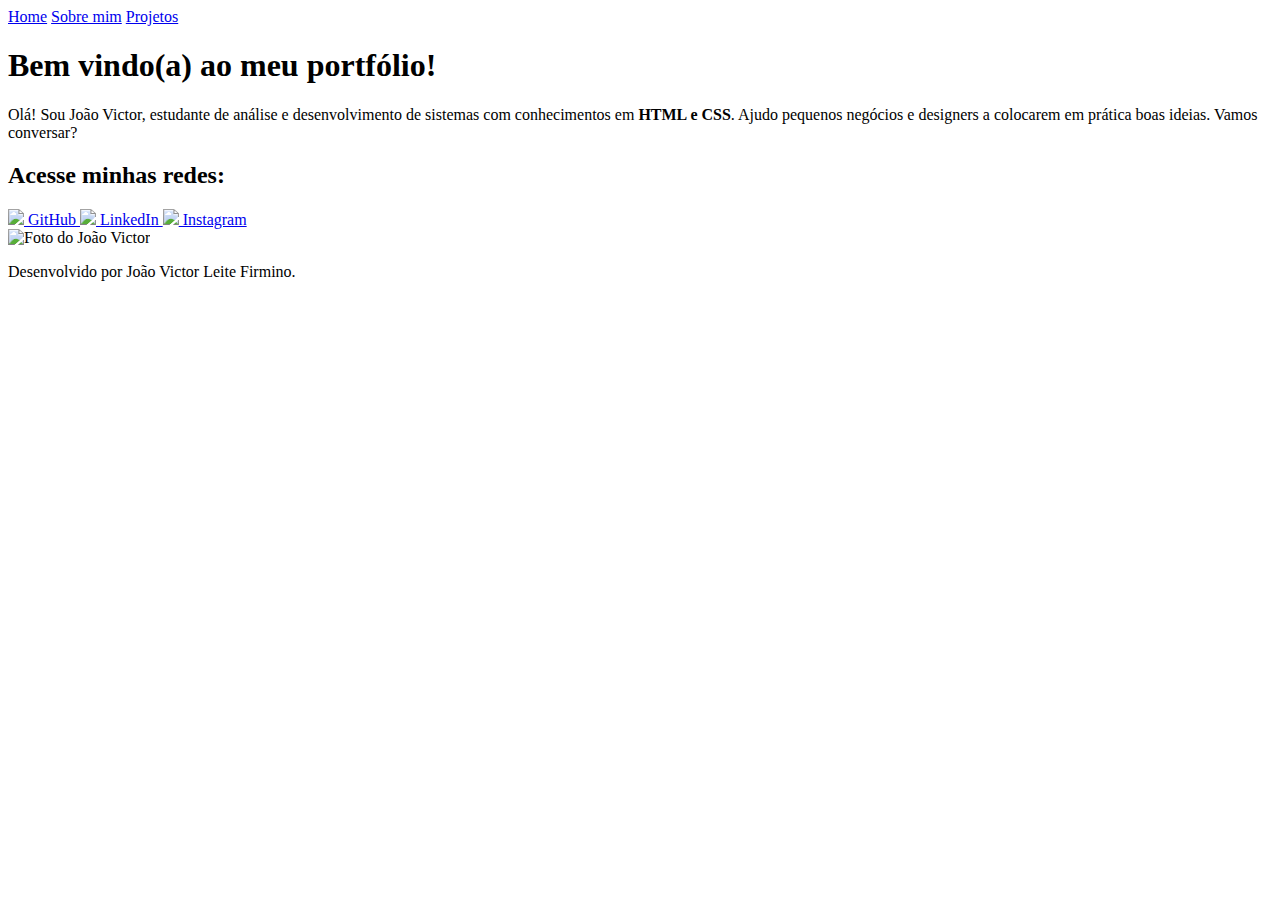
==== index.html @ 06bfee5f "Add files via upload" ====
<!--Digitar "!" nos da a opção de crirar um arquivo com a base do HTML (Doctype, head, body, etc)-->
<!DOCTYPE html>
<html lang="pt-br"> <!--Lang define o idioma que será utilizado na página-->
<head>
    <meta charset="UTF-8"> <!--"Dicionário de caracteres"-->
    <meta http-equiv="X-UA-Compatible" content="IE=edge"> <!--Para usuários do Microsoft edge utilizarem a versão mais recente-->
    <meta name="viewport" content="width=device-width, initial-scale=1.0"> <!--Adapta o conteúdo pelo dispositivo que está abrindo o conteúdo-->
    <title>Portfólio</title>
    <link rel="stylesheet" href="./Estilos/Style.css"> <!--"link" é utilizado para linkar arquivos. "rel" indica qual é a relação entre os documentos. "Stylesheet" indica que é um documento para estilizar-->
</head>
<body>
    <header class="cabecalho">
        <nav class="cabecalho__menu"> <!--Os itens da navegação da página ficam inseridos aqui-->
            <a class="cabecalho__menu__link" href="Index.html">Home</a>
            <a class="cabecalho__menu__link" href="about.html">Sobre mim</a>
            <a class="cabecalho__menu__link" href="Projects.html">Projetos</a>
        </nav>
    </header> <!--Cabeçalho da página-->
    <main class="apresentacao"> <!--Corpo da página-->
        <section class="apresentacao__conteudo">
            <h1 class="apresentacao__conteudo__titulo">Bem vindo(a) ao <strong class="titulo-destaque"> meu portfólio! </strong></h1> <!--Strong server para destacar um parte do texto-->
            <p class="apresentacao__conteudo__texto">Olá! Sou João Victor, estudante de análise e desenvolvimento de sistemas com conhecimentos em <strong class="titulo-destaque">HTML e CSS</strong>. Ajudo pequenos negócios e designers a colocarem em prática boas ideias. Vamos conversar?</p> <!--Class diferencia as tags de diferentes lugares-->
            <div class="apresentacao__links">
                <h2 class="apresentacao__links__subtitulo">Acesse minhas redes:</h2>
                <a class="apresentacao__links__navegacao" href="https://github.com/Joao-Victor-Leite-Firmino"> <!--Tag ancôra <a> serve para criar botões com links externos-->
                    <img src="./Assets/github.png">
                    GitHub
                </a> 
                <a class="apresentacao__links__navegacao" href="https://www.linkedin.com/in/joão-victor-leite-firmino-440266191/"> <!--href para inserir o link externo-->
                    <img src="./Assets/linkedin.png">
                    LinkedIn
                </a> 
                <a class="apresentacao__links__navegacao" href="https://www.instagram.com/joao_fir/"> <!--href para inserir o link externo-->
                    <img src="./Assets/instagram.png">
                    Instagram
                </a> 
            </div> <!--Utilizado para criar um agrupamento visual-->
        </section> <!--"section" separa em seções-->
        <img class="imagem__apresentacao" src="./Assets/joaofoto.jpg" alt="Foto do João Victor">
    </main> 
    <footer class="rodape">
        <p>Desenvolvido por João Victor Leite Firmino.</p>
    </footer> <!--Rodapé da página-->
</body>
</html>
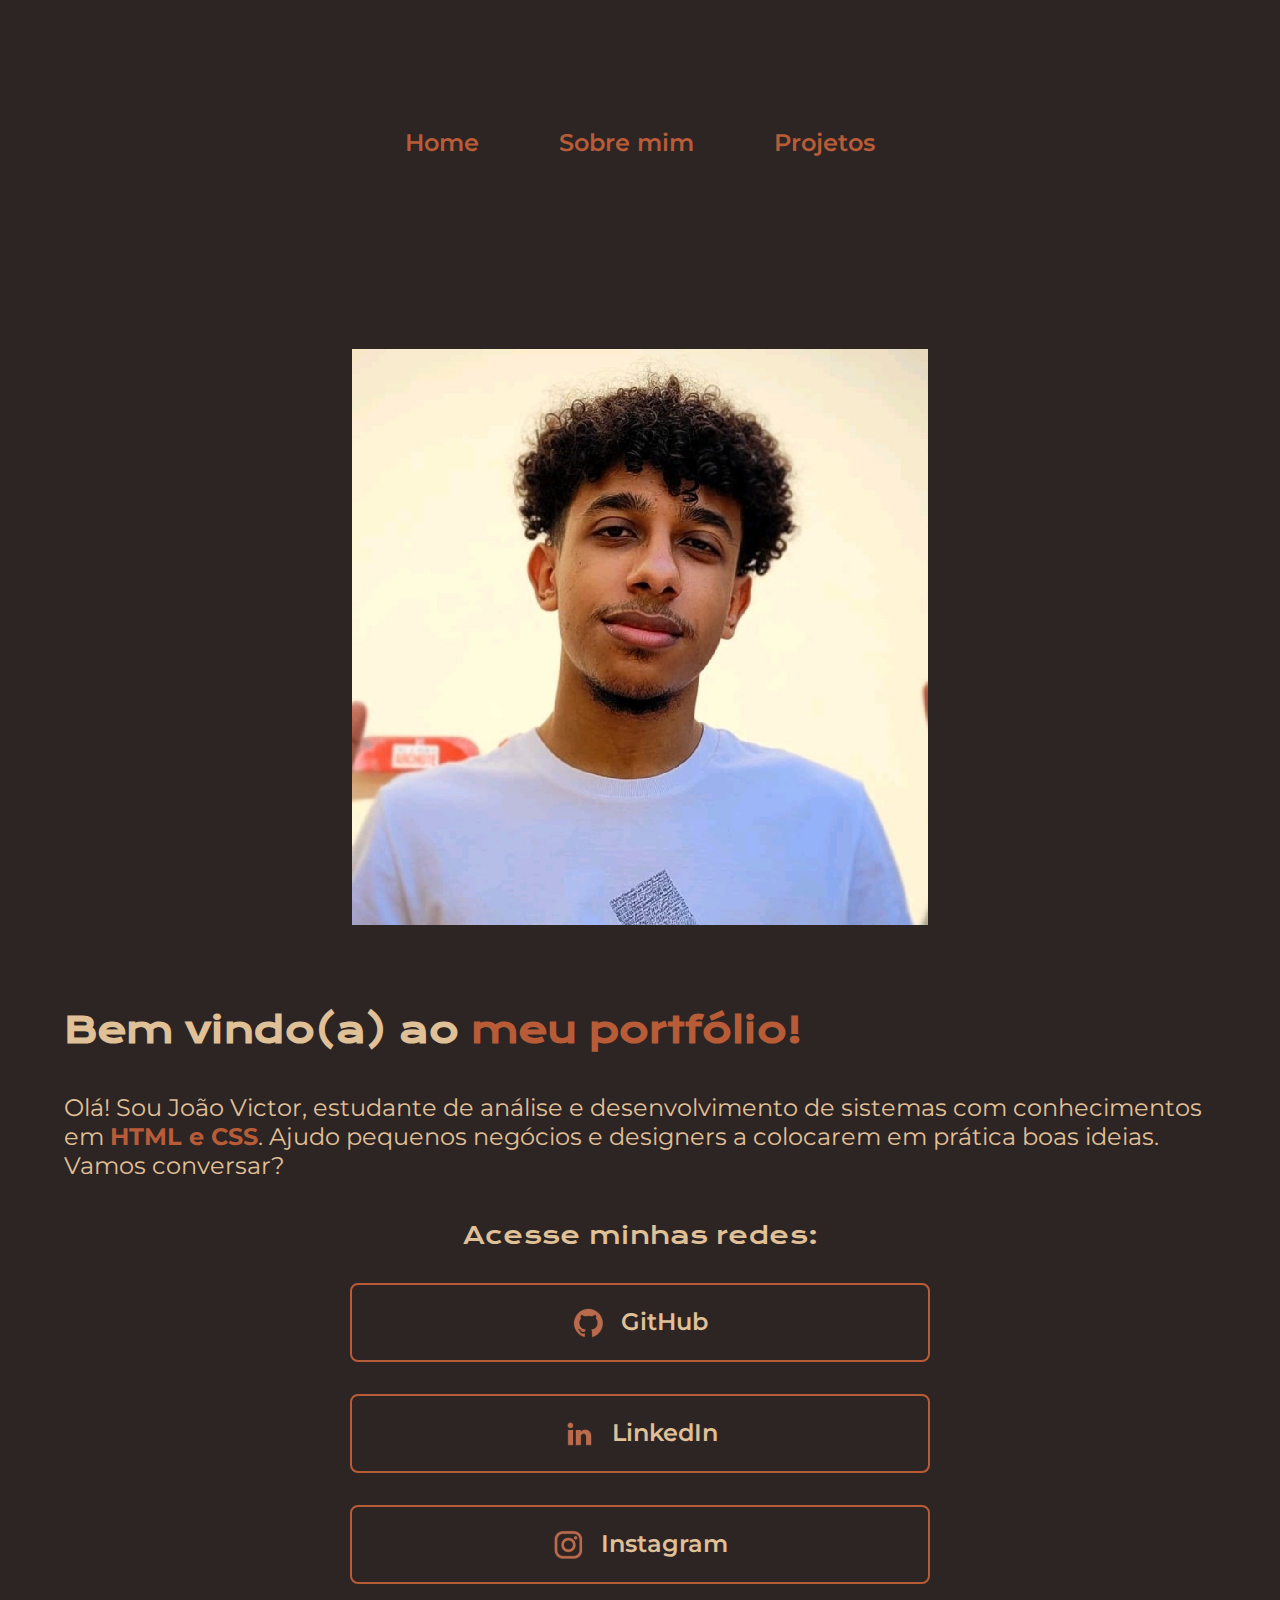
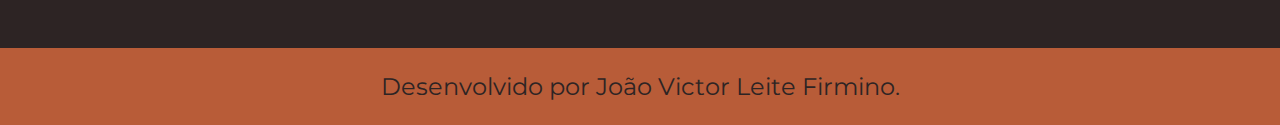
==== commit 154f8203: "Add files via upload" ====
--- a/index.html
+++ b/index.html
@@ -13,7 +13,7 @@
         <nav class="cabecalho__menu"> <!--Os itens da navegação da página ficam inseridos aqui-->
             <a class="cabecalho__menu__link" href="Index.html">Home</a>
             <a class="cabecalho__menu__link" href="about.html">Sobre mim</a>
-            <a class="cabecalho__menu__link" href="Projects.html">Projetos</a>
+            <a class="cabecalho__menu__link" href="projects.html">Projetos</a>
         </nav>
     </header> <!--Cabeçalho da página-->
     <main class="apresentacao"> <!--Corpo da página-->
--- a/Estilos/Style.css
+++ b/Estilos/Style.css
@@ -0,0 +1,136 @@
+@import url('https://fonts.googleapis.com/css2?family=Krona+One&family=Montserrat:wght@400;600&display=swap');
+
+:root {
+    --cor-primaria: #2D2424;
+    --cor-secundaria: #E0C097;
+    --cor-terciaria: #B85C38;
+    --cor-hover: #5C3D2E;
+
+    --fonte-krona-one: 'Krona One', sans-serif;
+    --fonte-montserrat: 'Montserrat', sans-serif;
+} /*"root" pseudoclasse*/
+
+* {
+    margin: 0;
+    padding: 0;
+} /* O asterisco "*" seleciona todos os elementos da página. Zerando os elementos, realiza o reset do css que já vem com proporções pardrão*/
+
+body {
+    /*height: 100vh; Altura igual a 100 do vh (Viewport height)*/
+    box-sizing: border-box; /*Border-box impede que o elemento filho passe do limite do elemento pai*/
+    background-color: var(--cor-primaria);
+    color: var(--cor-secundaria);
+} /* Relaciona com as tags do arquivo html*/
+
+.cabecalho {
+    padding: 2% 0% 0% 15%;
+}
+
+.cabecalho__menu {
+    display: flex;
+    gap: 80px;
+}
+
+.cabecalho__menu__link {
+    font-family: var(--fonte-montserrat);
+    font-size: 1.5rem;
+    font-weight: 600;
+    color: var(--cor-terciaria);
+    text-decoration: none;
+}
+
+.titulo-destaque { /*O ponto "." diz ao css que é uma classe*/
+    color: var(--cor-terciaria);
+}
+
+.apresentacao {
+    padding: 5% 15%;
+    display: flex; /* "display: flex;" é utilizado no conteúdo pai para alterar a proporção dos conteúdos filhos, neste caso utilizamos a classe "apresentacao", associada ao conteúdo pai "main"*/
+    align-items: center; /* "align-itens" alinha os itens selecionados em uma posição da tela */
+    justify-content: space-between; /* Espaça os elementos da tela*/
+    gap: 82px;
+} 
+
+.apresentacao__conteudo {
+    width: 50%; /*"%" é uma medida variável*/
+    display: flex;
+    flex-direction: column; /*O "flexbox" tem um direcionamento padrão, o horizontal. Mas é possível mudar para o vertical*/
+    gap: 40px;
+}
+
+.apresentacao__conteudo__titulo {
+    font-size: 2.25rem; /*16px = 1rem*/
+    font-family: var(--fonte-krona-one);
+}
+
+.apresentacao__conteudo__texto {
+    font-size: 1.5rem;
+    font-family: var(--fonte-montserrat);
+}
+
+.imagem__apresentacao {
+    width: 50%;
+}
+
+.apresentacao__links {
+    display: flex;
+    flex-direction: column;
+    justify-content: space-between;
+    align-items: center;
+    gap: 32px;
+}
+
+.apresentacao__links__subtitulo {
+    font-size: 1.5rem;
+    font-family: var(--fonte-krona-one);
+    font-weight: 400;
+}
+
+.apresentacao__links__navegacao {
+    display: flex;
+    justify-content: center;
+    width: 50%;
+    text-align: center;
+    border-radius: 8px; /*Arredondamento da borda*/
+    font-size: 1.5rem;
+    font-weight: 600;
+    padding: 21.5px 0; /*Quando quer mudar o tamanho do padding em apenas uma direção (vertical ou horizontal) colocar 2 valores, sendo o primeiro vertical e o segundo horizontal*/
+    text-decoration: none;
+    color: var(--cor-secundaria);
+    font-family: var(--fonte-montserrat);
+    border: 2px solid var(--cor-terciaria);
+    gap: 16px;
+}
+
+.apresentacao__links__navegacao:hover {
+    background-color: var(--cor-hover);
+}
+
+.rodape {
+    padding: 24px;
+    color: var(--cor-primaria);
+    background-color: var(--cor-terciaria);
+    text-align: center;
+    font-family: var(--fonte-montserrat);
+    font-size: 1.5rem;
+    font-weight: 400;
+}
+
+@media (max-width: 1284px) {
+    .cabecalho {
+        padding: 10%;
+    }
+
+    .cabecalho__menu {
+        justify-content: center;
+    }
+    
+    .apresentacao {
+        flex-direction: column-reverse;
+        padding: 5%;
+    }
+
+    .apresentacao__conteudo {
+        width: auto;
+    }
+}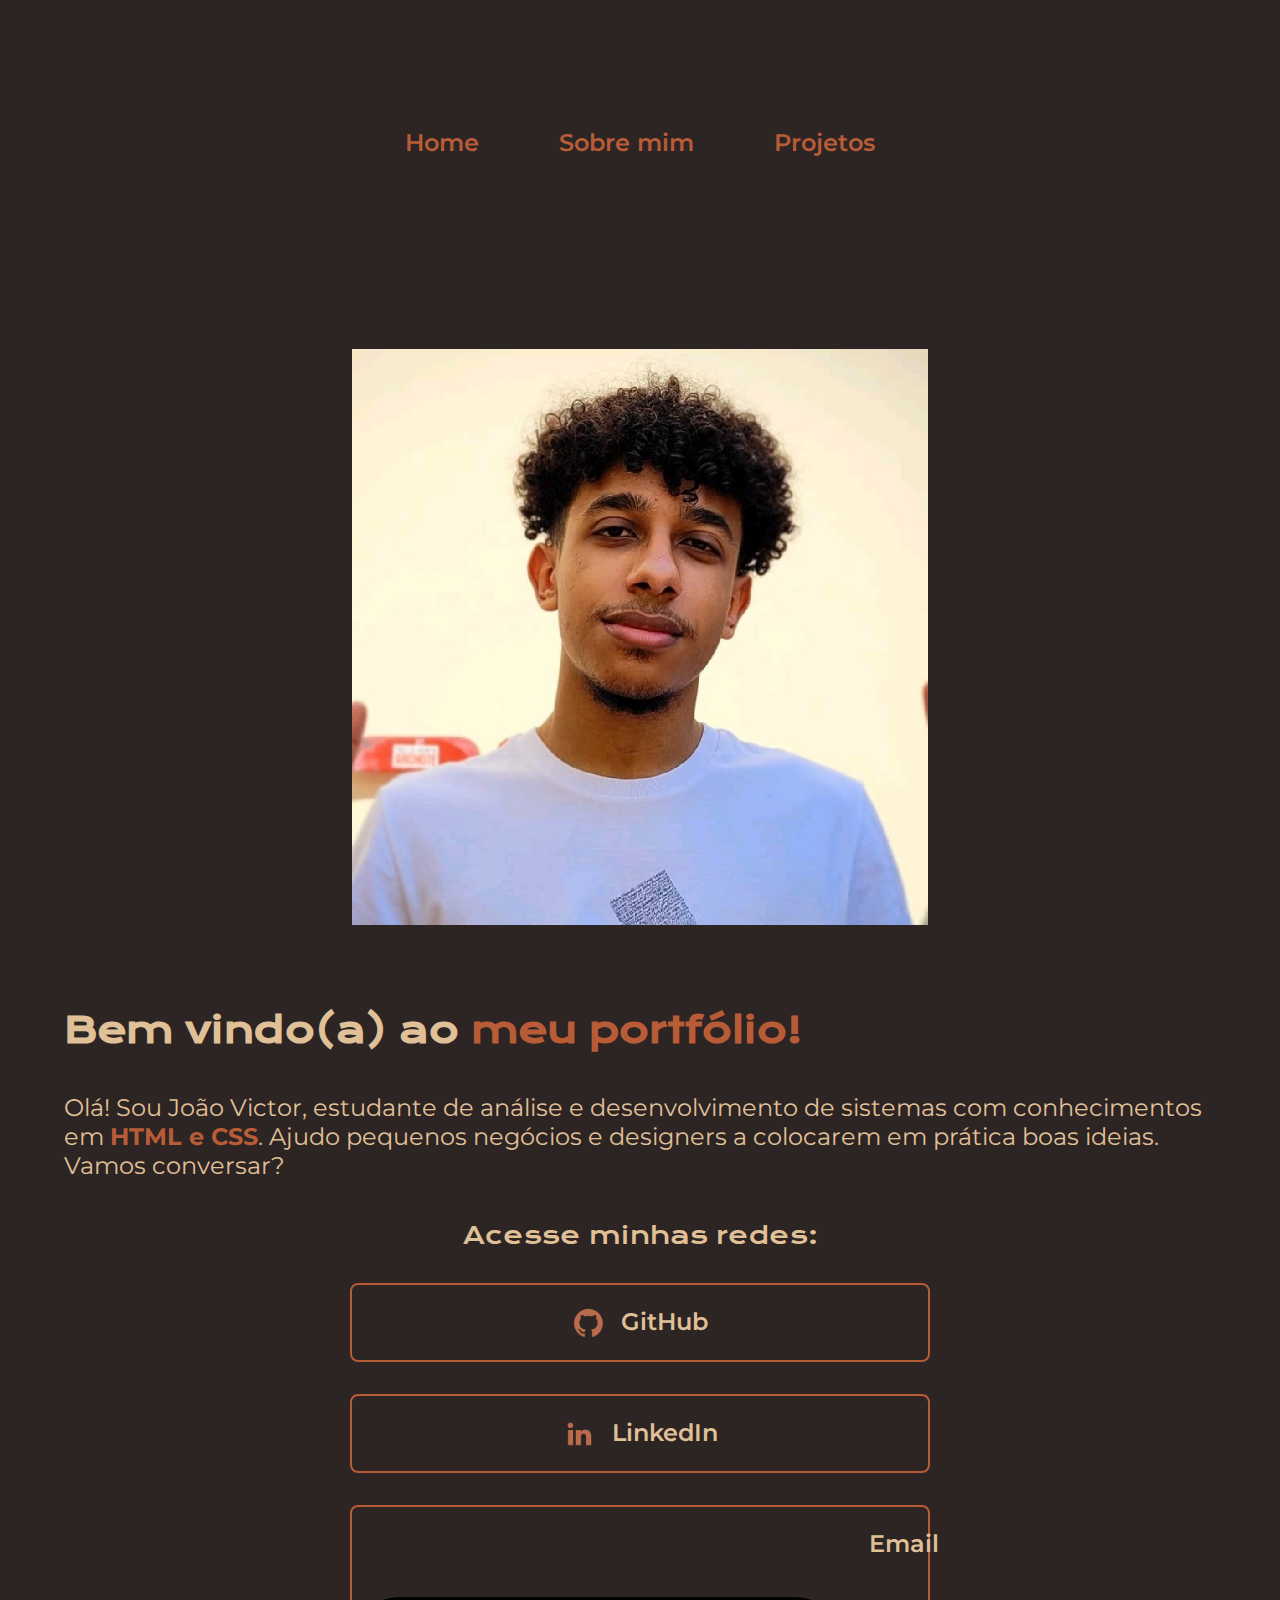
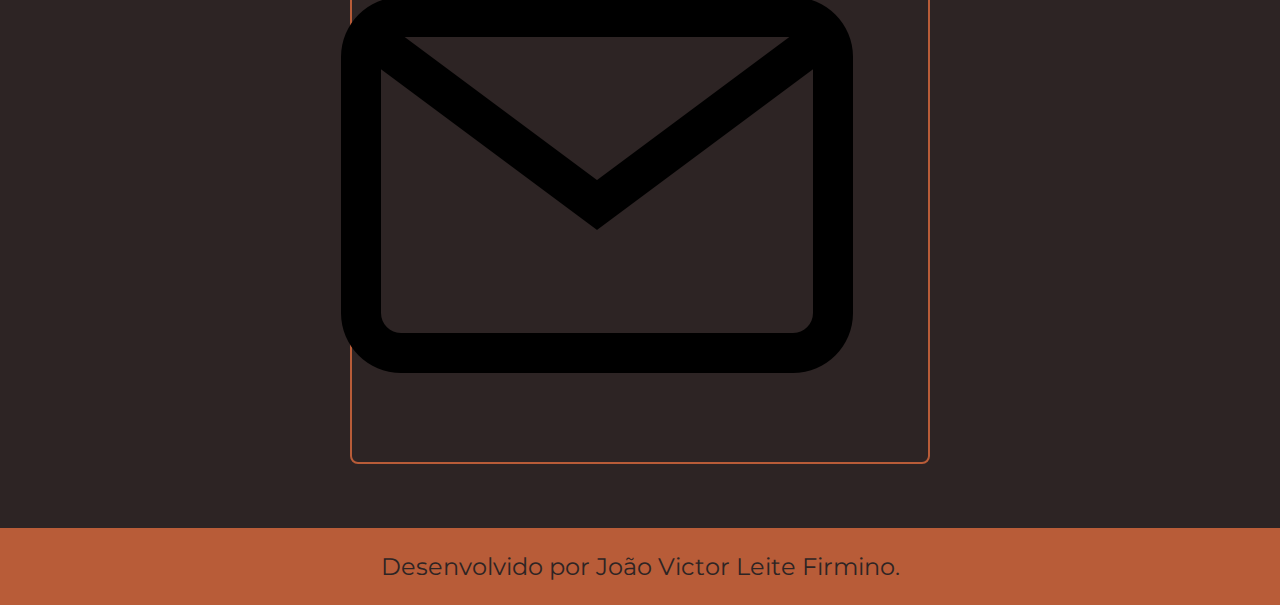
==== commit 3522ee1a: "Endereço email" ====
--- a/index.html
+++ b/index.html
@@ -11,7 +11,7 @@
 <body>
     <header class="cabecalho">
         <nav class="cabecalho__menu"> <!--Os itens da navegação da página ficam inseridos aqui-->
-            <a class="cabecalho__menu__link" href="Index.html">Home</a>
+            <a class="cabecalho__menu__link" href="index.html">Home</a>
             <a class="cabecalho__menu__link" href="about.html">Sobre mim</a>
             <a class="cabecalho__menu__link" href="projects.html">Projetos</a>
         </nav>
@@ -30,9 +30,9 @@
                     <img src="./Assets/linkedin.png">
                     LinkedIn
                 </a> 
-                <a class="apresentacao__links__navegacao" href="https://www.instagram.com/joao_fir/"> <!--href para inserir o link externo-->
-                    <img src="./Assets/instagram.png">
-                    Instagram
+                <a class="apresentacao__links__navegacao" href="mailito: joaovictorlfirmino@gmail.com?subject=Contato"> <!--href para inserir o link externo-->
+                    <img src="./Assets/o-email.png">
+                    Email
                 </a> 
             </div> <!--Utilizado para criar um agrupamento visual-->
         </section> <!--"section" separa em seções-->
--- a/Estilos/Style.css
+++ b/Estilos/Style.css
@@ -133,4 +133,59 @@
     .apresentacao__conteudo {
         width: auto;
     }
+}
+
+.titulo__projetos {
+    margin: 5% 0 0 15%;
+}
+
+.projetos {
+    text-align: justify;
+    margin: 5% 0 0 10%;
+    display: grid;
+    grid-template-columns: 50% 50%;
+}
+
+.projetos__alura_mais {
+    display: flex;
+    flex-direction: column;
+    justify-content: center;
+    text-align: center;
+    align-items: center;
+}
+
+.projetos__imagem {
+    width: 70%;
+    justify-content: center;
+    margin-bottom: 1.5%;
+}
+
+.projetos__titulo {
+    font-family: var(--fonte-krona-one);
+    font-size: 25px;
+    margin-bottom: 1.5%;
+}
+
+.projetos__linguagens__html {
+    width: 5%;
+}
+
+.projetos__linguagens__css {
+    width: 3.54%;
+}
+
+.projetos__botao {
+    display: flex;
+    justify-content: center;
+    width: 20%;
+    text-align: center;
+    border-radius: 8px; /*Arredondamento da borda*/
+    font-size: 1.5rem;
+    font-weight: 600;
+    padding: 12px 0; /*Quando quer mudar o tamanho do padding em apenas uma direção (vertical ou horizontal) colocar 2 valores, sendo o primeiro vertical e o segundo horizontal*/
+    text-decoration: none;
+    color: var(--cor-secundaria);
+    font-family: var(--fonte-montserrat);
+    border: 2px solid var(--cor-terciaria);
+    margin: 2% 0 15% 0;
 }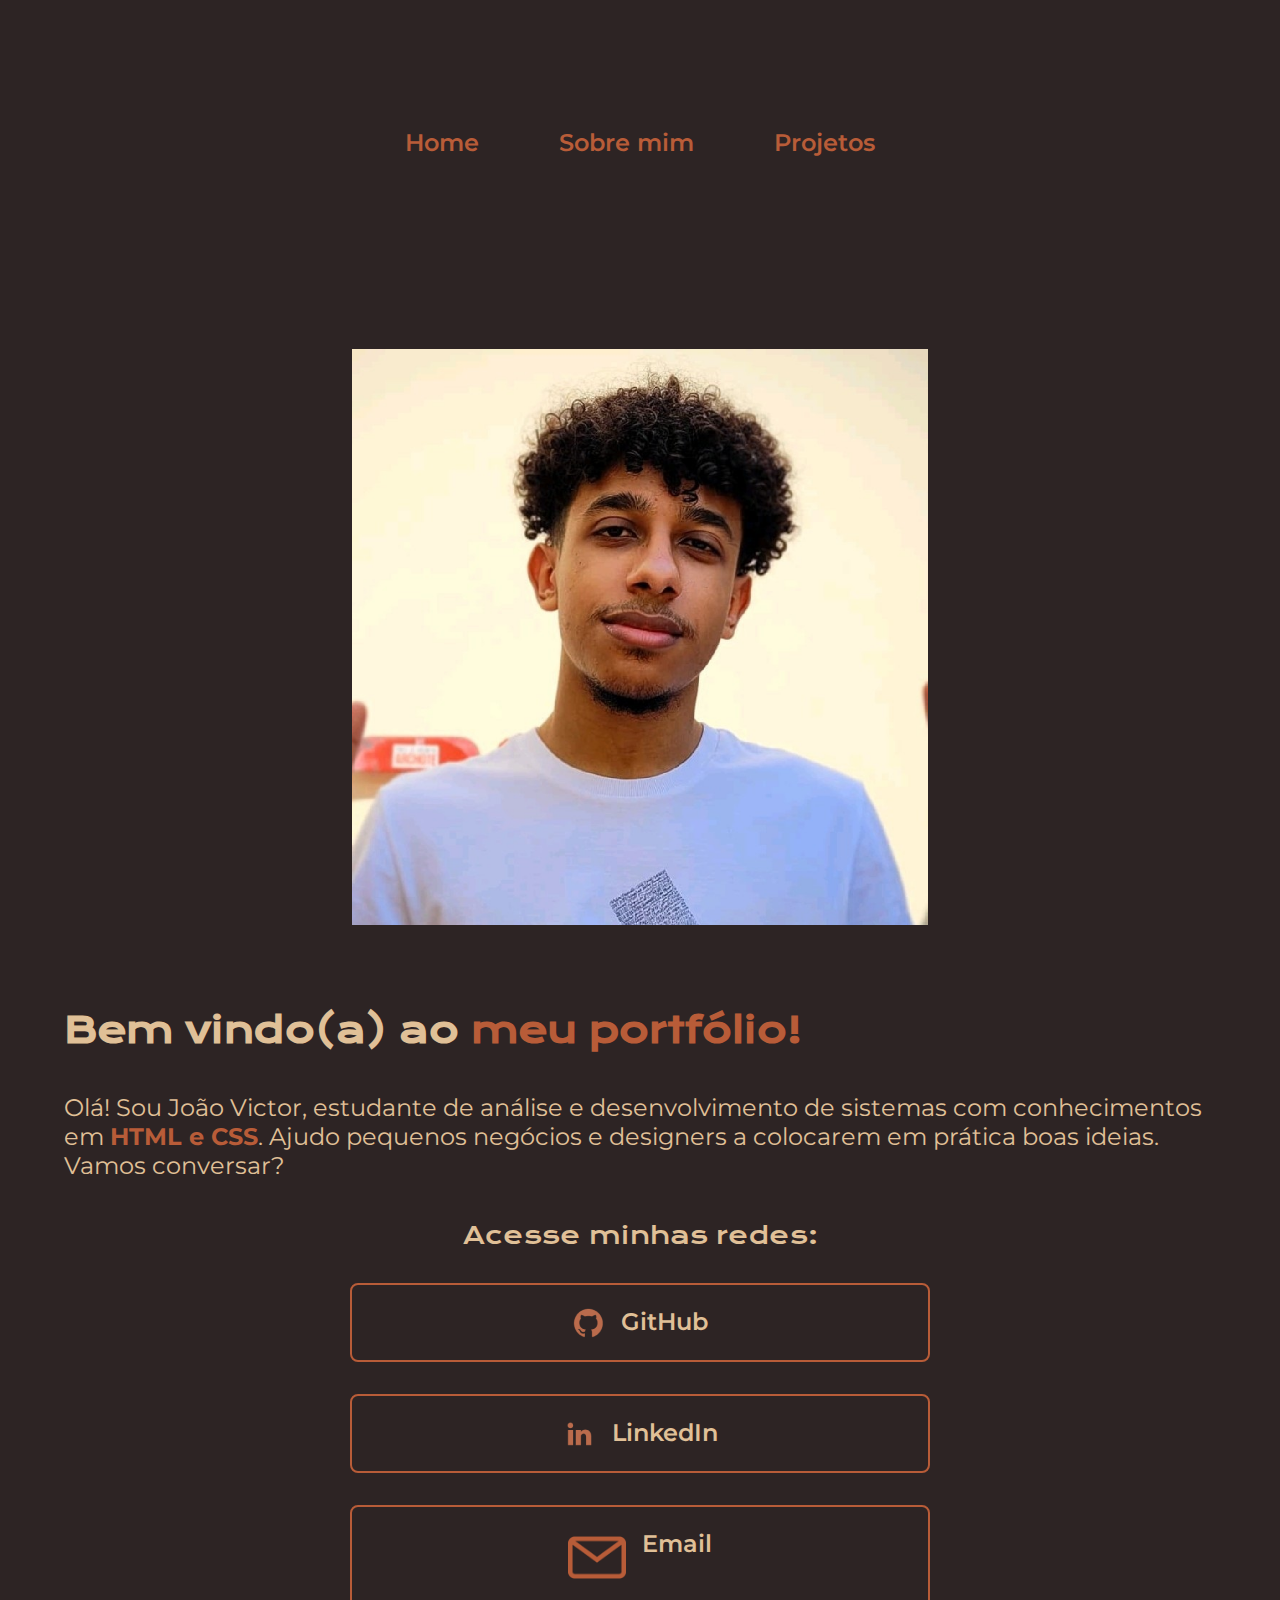
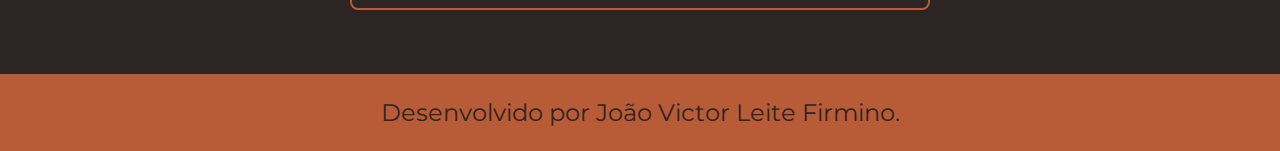
==== commit 478d9f1c: "Imagem de email" ====
--- a/index.html
+++ b/index.html
@@ -30,8 +30,8 @@
                     <img src="./Assets/linkedin.png">
                     LinkedIn
                 </a> 
-                <a class="apresentacao__links__navegacao" href="mailito: joaovictorlfirmino@gmail.com?subject=Contato"> <!--href para inserir o link externo-->
-                    <img src="./Assets/o-email.png">
+                <a class="apresentacao__links__navegacao" href="mailto:joaovictorlfirmino@gmail.com?subject=Contato"> <!--href para inserir o link externo-->
+                    <img class="imagem__email" src="./Assets/o-email.png">
                     Email
                 </a> 
             </div> <!--Utilizado para criar um agrupamento visual-->
--- a/Estilos/Style.css
+++ b/Estilos/Style.css
@@ -70,6 +70,10 @@
 
 .imagem__apresentacao {
     width: 50%;
+}
+
+.imagem__email {
+    width: 10%;
 }
 
 .apresentacao__links {
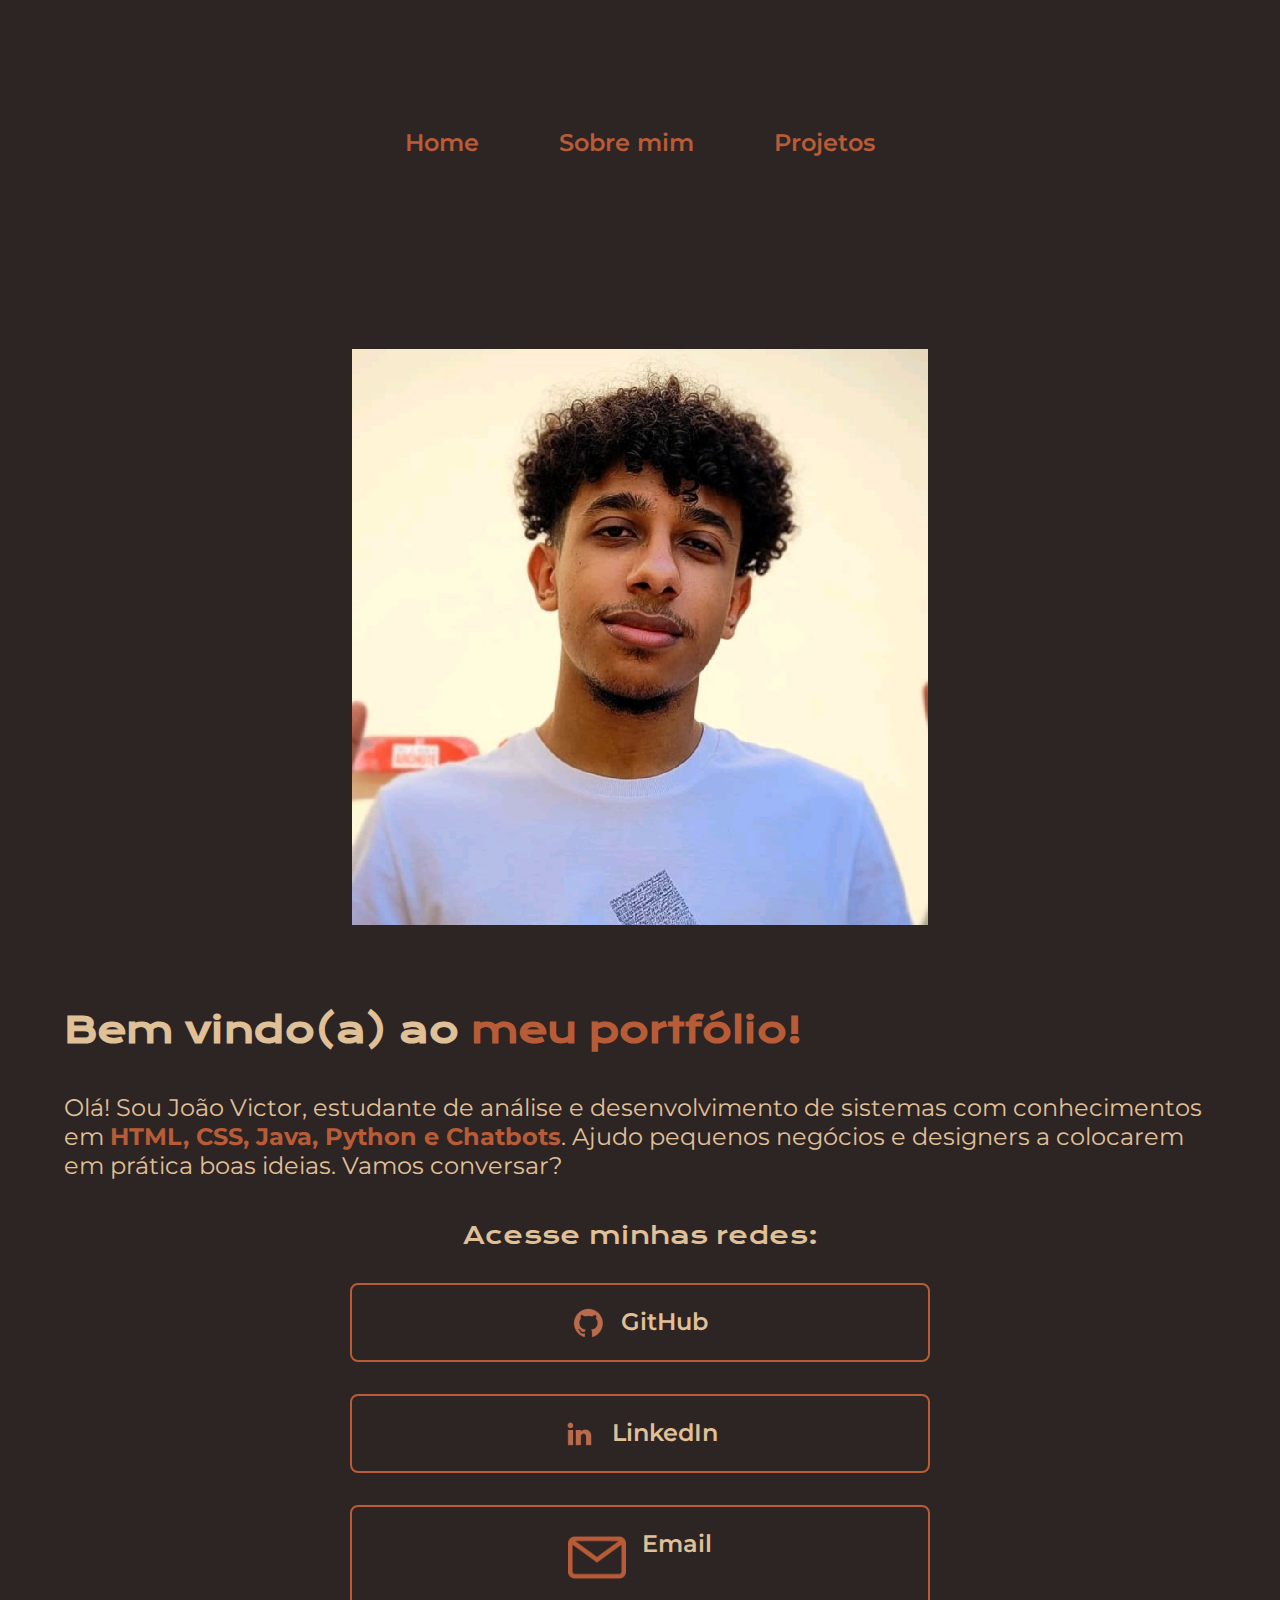
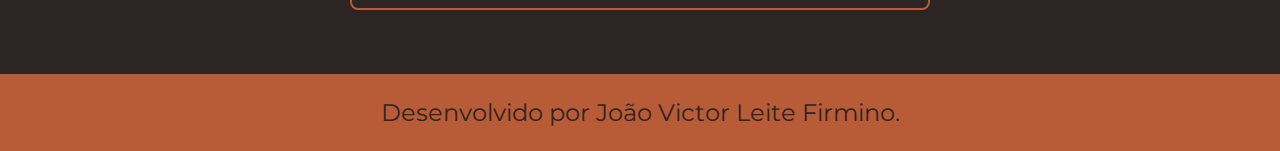
==== commit 52111189: "Conhecimentos" ====
--- a/index.html
+++ b/index.html
@@ -19,7 +19,7 @@
     <main class="apresentacao"> <!--Corpo da página-->
         <section class="apresentacao__conteudo">
             <h1 class="apresentacao__conteudo__titulo">Bem vindo(a) ao <strong class="titulo-destaque"> meu portfólio! </strong></h1> <!--Strong server para destacar um parte do texto-->
-            <p class="apresentacao__conteudo__texto">Olá! Sou João Victor, estudante de análise e desenvolvimento de sistemas com conhecimentos em <strong class="titulo-destaque">HTML e CSS</strong>. Ajudo pequenos negócios e designers a colocarem em prática boas ideias. Vamos conversar?</p> <!--Class diferencia as tags de diferentes lugares-->
+            <p class="apresentacao__conteudo__texto">Olá! Sou João Victor, estudante de análise e desenvolvimento de sistemas com conhecimentos em <strong class="titulo-destaque">HTML, CSS, Java, Python e Chatbots</strong>. Ajudo pequenos negócios e designers a colocarem em prática boas ideias. Vamos conversar?</p> <!--Class diferencia as tags de diferentes lugares-->
             <div class="apresentacao__links">
                 <h2 class="apresentacao__links__subtitulo">Acesse minhas redes:</h2>
                 <a class="apresentacao__links__navegacao" href="https://github.com/Joao-Victor-Leite-Firmino"> <!--Tag ancôra <a> serve para criar botões com links externos-->
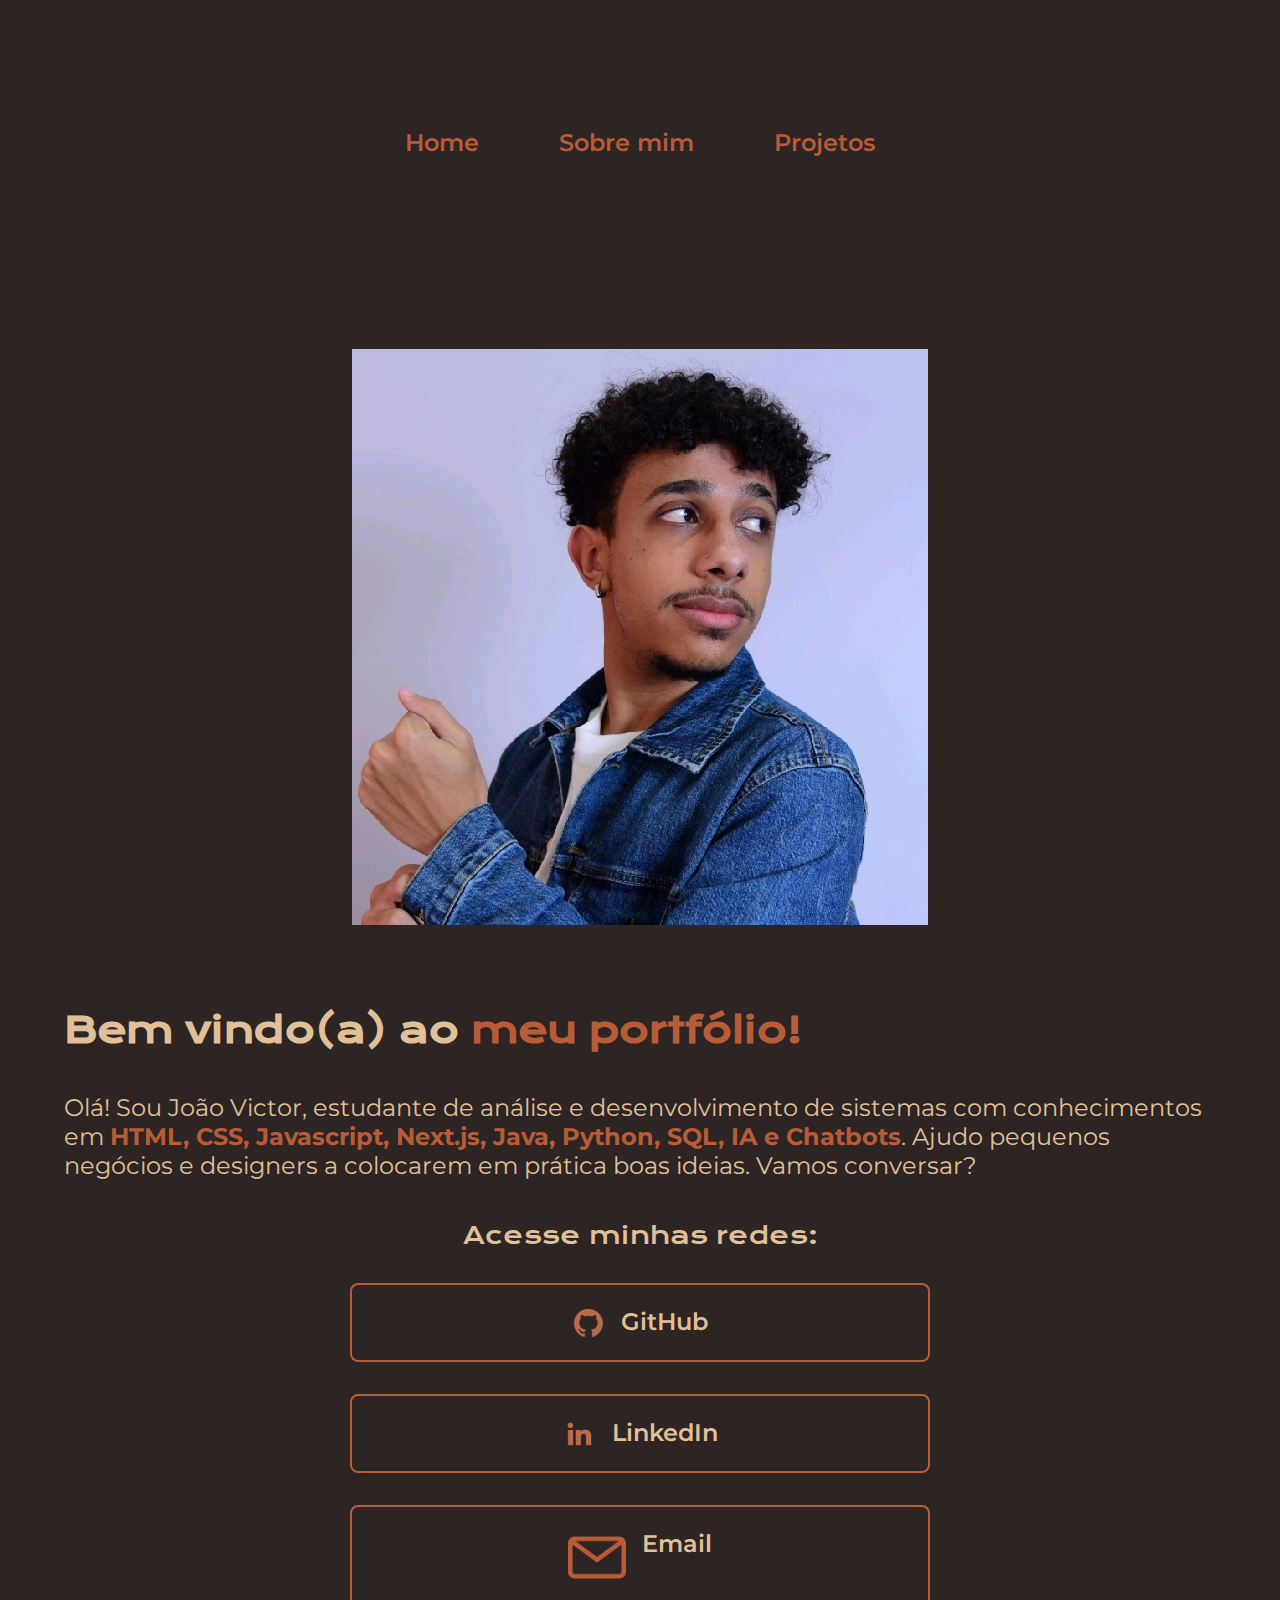
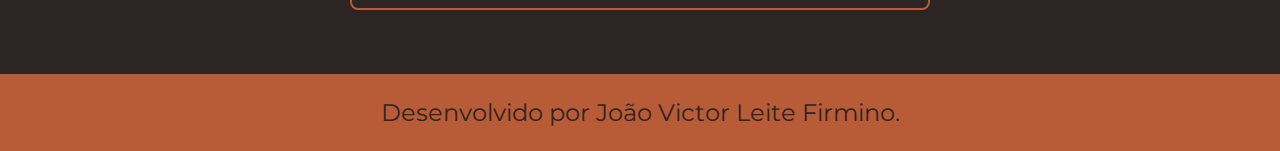
==== commit 40679fa6: "Ajustes na foto e nos projetos" ====
--- a/index.html
+++ b/index.html
@@ -19,7 +19,7 @@
     <main class="apresentacao"> <!--Corpo da página-->
         <section class="apresentacao__conteudo">
             <h1 class="apresentacao__conteudo__titulo">Bem vindo(a) ao <strong class="titulo-destaque"> meu portfólio! </strong></h1> <!--Strong server para destacar um parte do texto-->
-            <p class="apresentacao__conteudo__texto">Olá! Sou João Victor, estudante de análise e desenvolvimento de sistemas com conhecimentos em <strong class="titulo-destaque">HTML, CSS, Java, Python e Chatbots</strong>. Ajudo pequenos negócios e designers a colocarem em prática boas ideias. Vamos conversar?</p> <!--Class diferencia as tags de diferentes lugares-->
+            <p class="apresentacao__conteudo__texto">Olá! Sou João Victor, estudante de análise e desenvolvimento de sistemas com conhecimentos em <strong class="titulo-destaque">HTML, CSS, Javascript, Next.js, Java, Python, SQL, IA e Chatbots</strong>. Ajudo pequenos negócios e designers a colocarem em prática boas ideias. Vamos conversar?</p> <!--Class diferencia as tags de diferentes lugares-->
             <div class="apresentacao__links">
                 <h2 class="apresentacao__links__subtitulo">Acesse minhas redes:</h2>
                 <a class="apresentacao__links__navegacao" href="https://github.com/Joao-Victor-Leite-Firmino"> <!--Tag ancôra <a> serve para criar botões com links externos-->
@@ -36,7 +36,7 @@
                 </a> 
             </div> <!--Utilizado para criar um agrupamento visual-->
         </section> <!--"section" separa em seções-->
-        <img class="imagem__apresentacao" src="./Assets/joaofoto.jpg" alt="Foto do João Victor">
+        <img class="imagem__apresentacao" src="./Assets/Joao.jpg" alt="Foto do João Victor">
     </main> 
     <footer class="rodape">
         <p>Desenvolvido por João Victor Leite Firmino.</p>
--- a/Estilos/Style.css
+++ b/Estilos/Style.css
@@ -37,6 +37,10 @@
     font-weight: 600;
     color: var(--cor-terciaria);
     text-decoration: none;
+}
+
+.cabecalho__menu__link:hover {
+    color: wheat;
 }
 
 .titulo-destaque { /*O ponto "." diz ao css que é uma classe*/
@@ -120,6 +124,96 @@
     font-weight: 400;
 }
 
+.titulo__projetos {
+    margin: 5% 0 0 15%;
+}
+
+.projetos {
+    text-align: justify;
+    margin: 5% 0 0 0%;
+    display: grid;
+    grid-template-columns: 50% 50%;
+}
+
+.projetos__listados {
+    display: flex;
+    flex-direction: column;
+    justify-content: center;
+    text-align: center;
+    align-items: center;
+}
+
+.projetos__imagem {
+    width: 70%;
+    justify-content: center;
+    margin-bottom: 1.5%;
+}
+
+.projetos__titulo {
+    font-family: var(--fonte-krona-one);
+    font-size: 25px;
+    margin-bottom: 1.5%;
+}
+
+.projetos__linguagens__html {
+    width: 5%;
+}
+
+.projetos__linguagens__css {
+    width: 3.54%;
+}
+
+.projetos__linguagens__js {
+    width: 5%;
+}
+
+.projetos__linguagens__next {
+    width: 10%;
+}
+
+.projetos__botao {
+    display: flex;
+    justify-content: center;
+    width: 20%;
+    text-align: center;
+    border-radius: 8px; /*Arredondamento da borda*/
+    font-size: 1.5rem;
+    font-weight: 600;
+    padding: 12px 0; /*Quando quer mudar o tamanho do padding em apenas uma direção (vertical ou horizontal) colocar 2 valores, sendo o primeiro vertical e o segundo horizontal*/
+    text-decoration: none;
+    color: var(--cor-secundaria);
+    font-family: var(--fonte-montserrat);
+    border: 2px solid var(--cor-terciaria);
+    margin: 2% 0 15% 0;
+}
+
+.veja_mais {
+    display: flex;
+    flex-direction: column;
+    text-align: center;
+    align-items: center;
+}
+
+.botao__veja_mais {
+    display: flex;
+    justify-content: center;
+    width: 25%;
+    text-align: center;
+    border-radius: 8px; /*Arredondamento da borda*/
+    font-size: 1.5rem;
+    font-weight: 600;
+    padding: 21.5px 0; /*Quando quer mudar o tamanho do padding em apenas uma direção (vertical ou horizontal) colocar 2 valores, sendo o primeiro vertical e o segundo horizontal*/
+    text-decoration: none;
+    color: var(--cor-secundaria);
+    font-family: var(--fonte-montserrat);
+    border: 2px solid var(--cor-terciaria);
+    margin: 20px 0 50px 0;
+}
+
+.botao__veja_mais:hover {
+    background-color: var(--cor-hover);
+}
+
 @media (max-width: 1284px) {
     .cabecalho {
         padding: 10%;
@@ -137,59 +231,33 @@
     .apresentacao__conteudo {
         width: auto;
     }
-}
-
-.titulo__projetos {
-    margin: 5% 0 0 15%;
-}
-
-.projetos {
-    text-align: justify;
-    margin: 5% 0 0 10%;
-    display: grid;
-    grid-template-columns: 50% 50%;
-}
-
-.projetos__alura_mais {
-    display: flex;
-    flex-direction: column;
-    justify-content: center;
-    text-align: center;
-    align-items: center;
-}
-
-.projetos__imagem {
-    width: 70%;
-    justify-content: center;
-    margin-bottom: 1.5%;
-}
-
-.projetos__titulo {
-    font-family: var(--fonte-krona-one);
-    font-size: 25px;
-    margin-bottom: 1.5%;
-}
-
-.projetos__linguagens__html {
-    width: 5%;
-}
-
-.projetos__linguagens__css {
-    width: 3.54%;
-}
-
-.projetos__botao {
-    display: flex;
-    justify-content: center;
-    width: 20%;
-    text-align: center;
-    border-radius: 8px; /*Arredondamento da borda*/
-    font-size: 1.5rem;
-    font-weight: 600;
-    padding: 12px 0; /*Quando quer mudar o tamanho do padding em apenas uma direção (vertical ou horizontal) colocar 2 valores, sendo o primeiro vertical e o segundo horizontal*/
-    text-decoration: none;
-    color: var(--cor-secundaria);
-    font-family: var(--fonte-montserrat);
-    border: 2px solid var(--cor-terciaria);
-    margin: 2% 0 15% 0;
-}+
+    .titulo__projetos {
+        margin: 0;
+        text-align: center;
+    }
+
+    .projetos__listados {
+        flex-direction: column;
+        justify-content: space-between;
+    }
+
+    .projetos__imagem {
+        width: 100%;
+        margin-bottom: 1.5%;
+    }
+
+    .projetos__titulo {
+        font-size: 20px;
+    }
+
+    .projetos__botao {
+        width: 100%;
+        font-size: 1rem;
+    }
+
+    .rodape__footer {
+        margin-top: 60px;
+    }
+}
+
